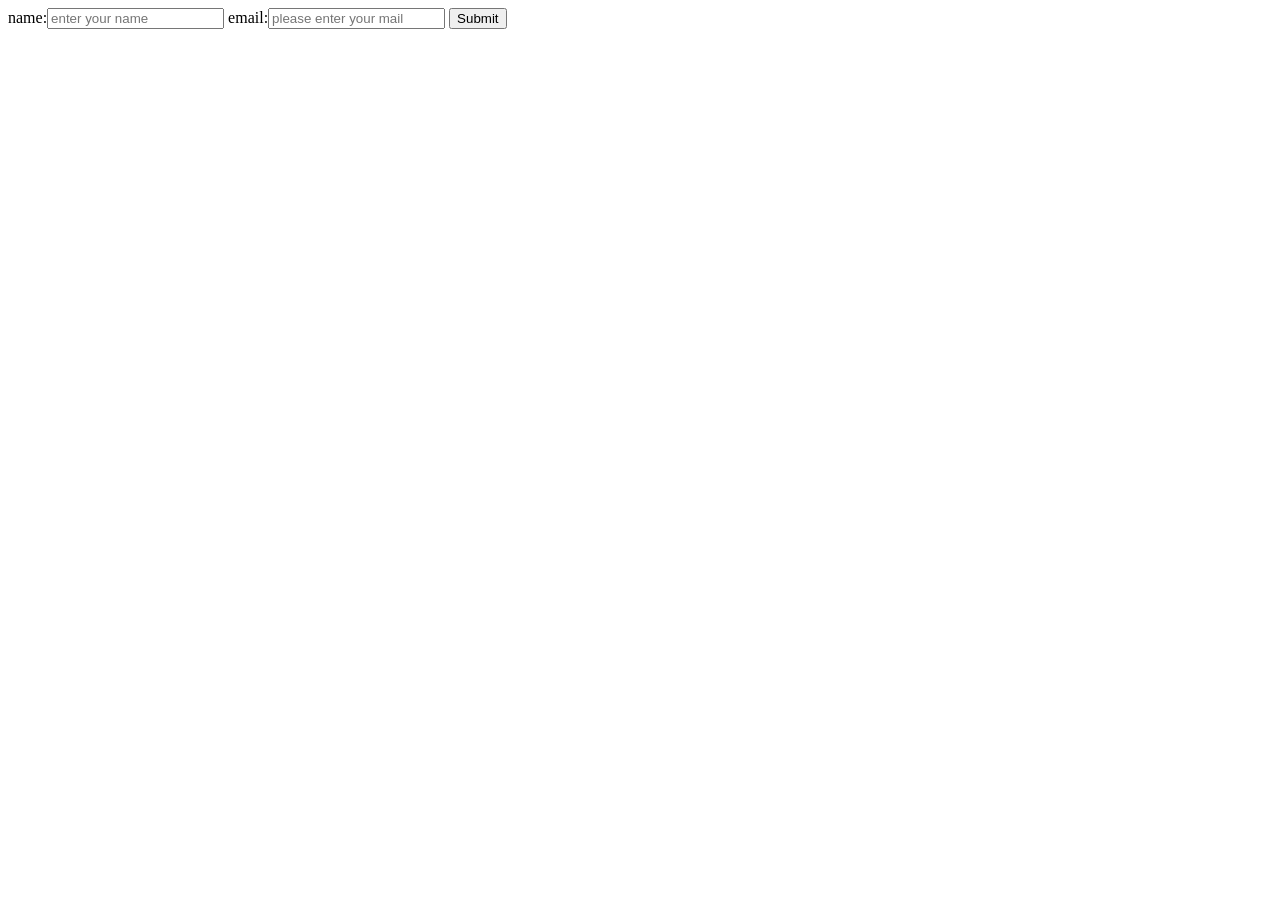
==== index3.html @ 8ba07e94 "initial commit" ====
<!DOCTYPE html>
<html lang="en">
<head>
    <meta charset="UTF-8">
    <meta name="viewport" content="width=device-width, initial-scale=1.0">
    <title>Document</title>
</head>
<body>
    <form id="form">
        name:<input type="text" id="name" placeholder="enter your name">
        email:<input type="mail" id="mail" placeholder="please enter your mail">
        <button type="submit">Submit</button>
    <form>
        <p id="p"></p>
        <script src="./prac.js"></script>
</body>
</html>
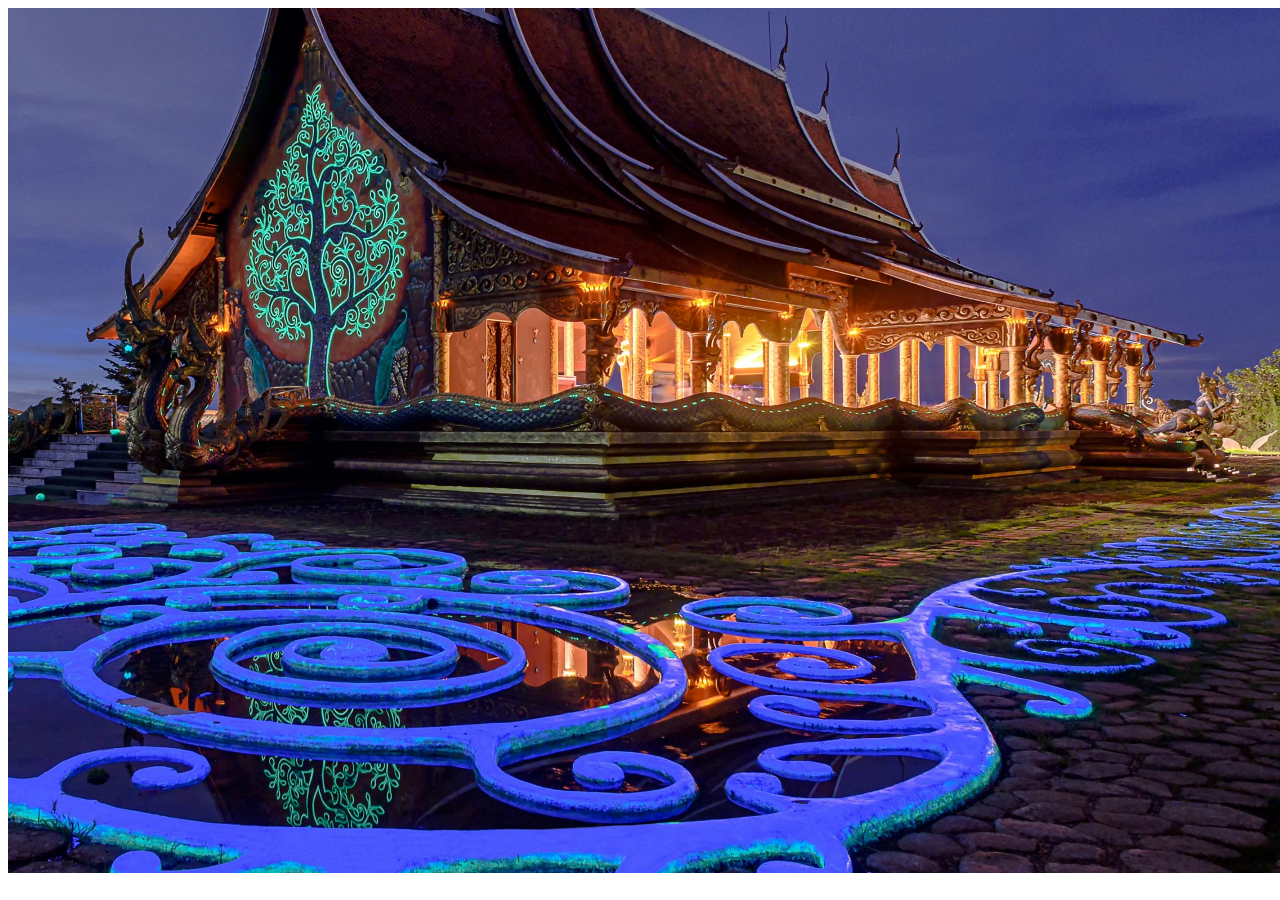
==== commit ed3038cc: "Added event bubbling and stopPropagation examples" ====
--- a/index3.html
+++ b/index3.html
@@ -6,12 +6,24 @@
     <title>Document</title>
 </head>
 <body>
-    <form id="form">
+    <!-- <form id="form">
         name:<input type="text" id="name" placeholder="enter your name">
         email:<input type="mail" id="mail" placeholder="please enter your mail">
         <button type="submit">Submit</button>
     <form>
-        <p id="p"></p>
+        <p id="p"></p> -->
+
+        <!-- <div>
+            <h1>Geeks forr Geeks</h1>
+        </div>
+        <div id="div" style="border: 10px solid blue;">This is Div
+            <div id="h1">Heello
+            <p id="p">paragraph</p>
+        </div>
+        </div> -->
+      <div id="parent"></div>
+
+
         <script src="./prac.js"></script>
 </body>
 </html>
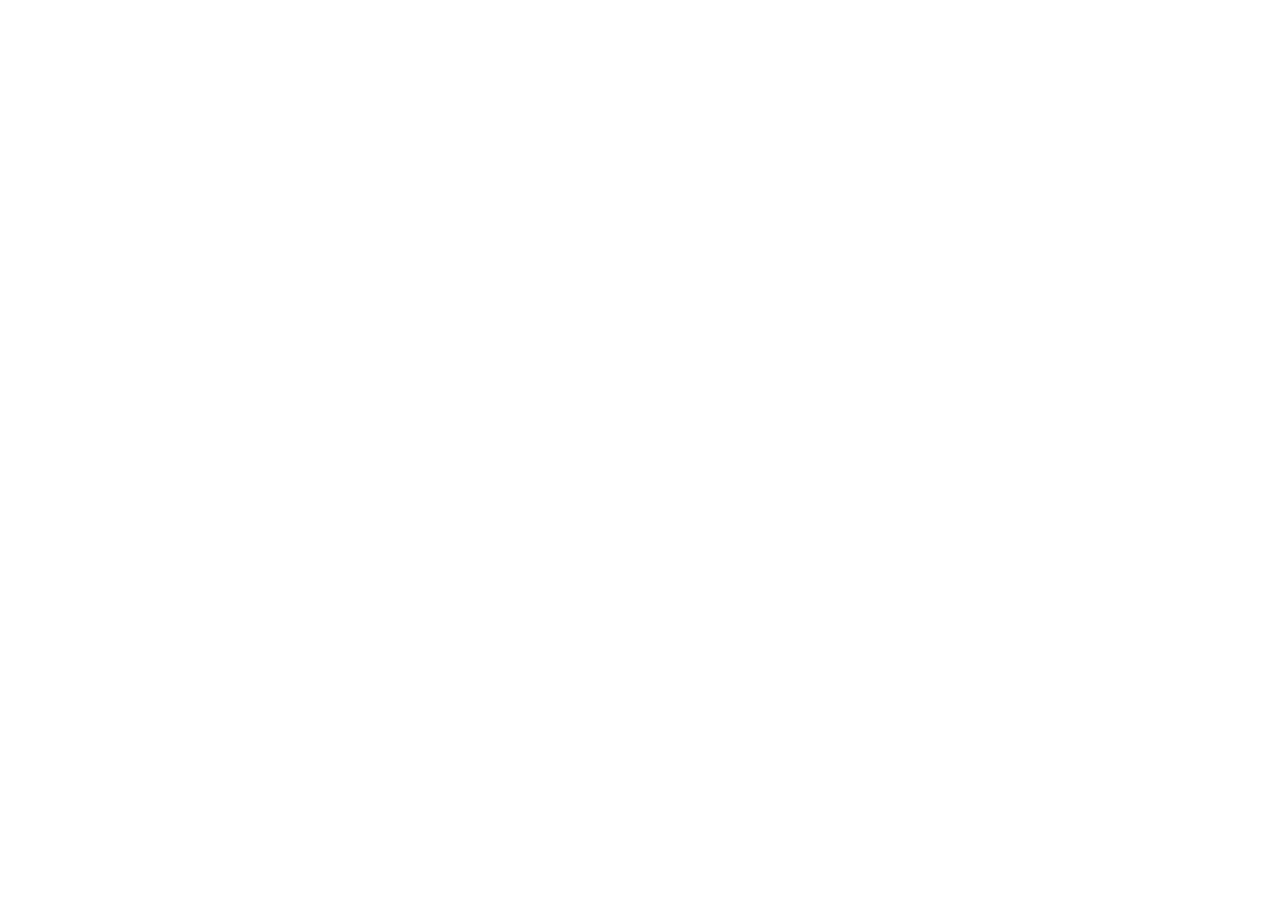
==== commit 28982759: "updated html and js files" ====
--- a/index3.html
+++ b/index3.html
@@ -24,6 +24,45 @@
       <div id="parent"></div>
 
 
-        <script src="./prac.js"></script>
-</body>
+
+      <!----------------------- window object methods and properties -------------------------------------->
+
+
+     <!-- <button id=""show alert" onclick="showalert()">alert button</button>
+     <button id=""show confirm" onclick="showconfirm()">confirm button</button>
+     <button id=""show alert" onclick="showprompt()">prompt button</button>
+
+        <script>
+            console.log(window);
+            var a="heelllo"
+            window.console.log(a);
+            console.log(window.location.href)
+
+          //alert function
+        function showalert(){
+            alert("alert message");
+        }
+
+        // confirm function
+        function showconfirm(){
+          let result=confirm("do u visit that page");
+          console.log(result);
+          if(result){
+               window.location.href="https://google.com";
+          }
+        }
+
+
+        // prompt function
+        function showprompt(){
+           let hero= prompt("Your fav hero name");
+            if(hero=="AA"){
+                alert("Allu Arjun")
+            }
+            else{
+                alert("TFI")
+            }
+        }
+        </script>
+</body> -->
 </html>
